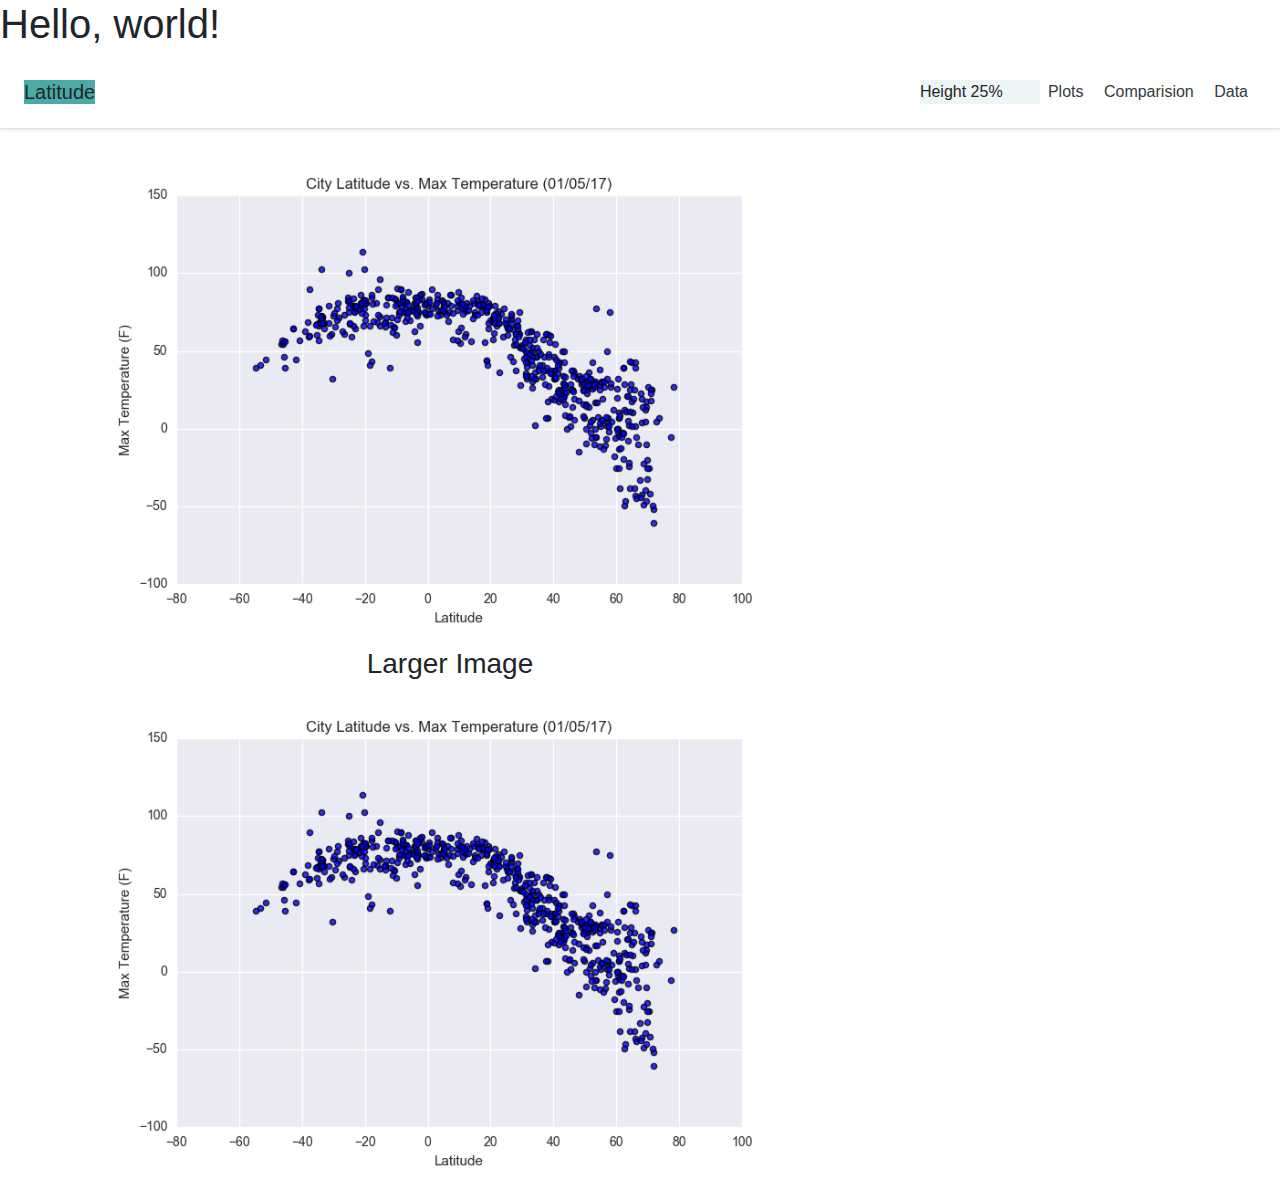
==== index.html @ 48bcdd1a "changes" ====
<!DOCTYPE html>
<html lang="en">

<head>
  <meta charset="UTF-8">
  <meta name="viewport" content="width=device-width, initial-scale=1, shrink-to-fit=no">

   <!-- Bootstrap CSS -->
  <link rel="stylesheet" href="https://stackpath.bootstrapcdn.com/bootstrap/4.4.1/css/bootstrap.min.css" integrity="sha384-Vkoo8x4CGsO3+Hhxv8T/Q5PaXtkKtu6ug5TOeNV6gBiFeWPGFN9MuhOf23Q9Ifjh" crossorigin="anonymous">

  <title>Hello, world!</title>
</head>

<body>
    <h1>Hello, world!</h1>

    <div class="d-flex flex-column flex-md-row align-items-center p-3 px-md-4 mb-3 bg-white border-bottom shadow-sm">
      <h5 class="my-0 mr-md-auto font-weight-normal" style= "background-color: rgba(74, 170, 165)">Latitude</h5>
      <div class="h-25 d-inline-block" style="width: 120px; background-color: rgba(74, 170, 165, 0.1)">Height 25%</div>
      <nav class="my-2 my-md-12 mr-md-50">
        <a class="p-2 text-dark" href="#">Plots</a>
        <a class="p-2 text-dark" href="#">Comparision</a>
        <a class="p-2 text-dark" href="#">Data</a>
      </nav>
    </div>

 <div class = "container align-items-center">
    <div class = "row align-items-center">
        <div class = "col-md-8 text-center">
          <div class="box gray"><img src= "Homework\images\Fig1.png" class="img-fluid" alt="Responsive image"></div>
          <h3> Larger Image</h3>
          <img src="Homework\images\Fig1.png" class="img-fluid" alt="Responsive image">
        <!-- </div>
        <div class = "col-md-4 text-center">
          <h3>Smaller Image</h3>
          <img src= "Homework\images\Fig2.png" alt="Your Name">
        </div> -->
    </div>
  </div>

  <!-- <div class="row">
    <div class="col-sm-6 col-md-3">
      <div class="box purple">col-sm-6 col-md-3</div>
    </div>
    <div class="col-sm-6 col-md-3">
      <div class="box purple">col-sm-6 col-md-3</div>
    </div>
    <div class="col-sm-6 col-md-3">
      <div class="box purple">col-sm-6 col-md-3</div>
    </div>
    <div class="col-sm-6 col-md-3">
      <div class="box background-color: rgba(0,0,255,.1)">col-sm-6 col-md-3</div>
    </div>
  </div>

  <div style="height: 100px; background-color: rgba(74, 170, 165, 0.1);">
    <div class="h-25 d-inline-block" style="width: 120px; background-color: rgba(74, 170, 165, 0.1)">Height 25%</div>
    <div class="h-50 d-inline-block" style="width: 120px; background-color: rgba(0,0,255,.1)">Height 50%</div>
    <div class="h-75 d-inline-block" style="width: 120px; background-color: rgba(0,0,255,.1)">Height 75%</div>
    <div class="h-100 d-inline-block" style="width: 120px; background-color: rgba(0,0,255,.1)">Height 100%</div>
  </div> -->


<script src="https://code.jquery.com/jquery-3.4.1.slim.min.js" integrity="sha384-J6qa4849blE2+poT4WnyKhv5vZF5SrPo0iEjwBvKU7imGFAV0wwj1yYfoRSJoZ+n" crossorigin="anonymous"></script>
<script src="https://cdn.jsdelivr.net/npm/popper.js@1.16.0/dist/umd/popper.min.js" integrity="sha384-Q6E9RHvbIyZFJoft+2mJbHaEWldlvI9IOYy5n3zV9zzTtmI3UksdQRVvoxMfooAo" crossorigin="anonymous"></script>
<script src="https://stackpath.bootstrapcdn.com/bootstrap/4.4.1/js/bootstrap.min.js" integrity="sha384-wfSDF2E50Y2D1uUdj0O3uMBJnjuUD4Ih7YwaYd1iqfktj0Uod8GCExl3Og8ifwB6" crossorigin="anonymous"></script>

</body>

</html>
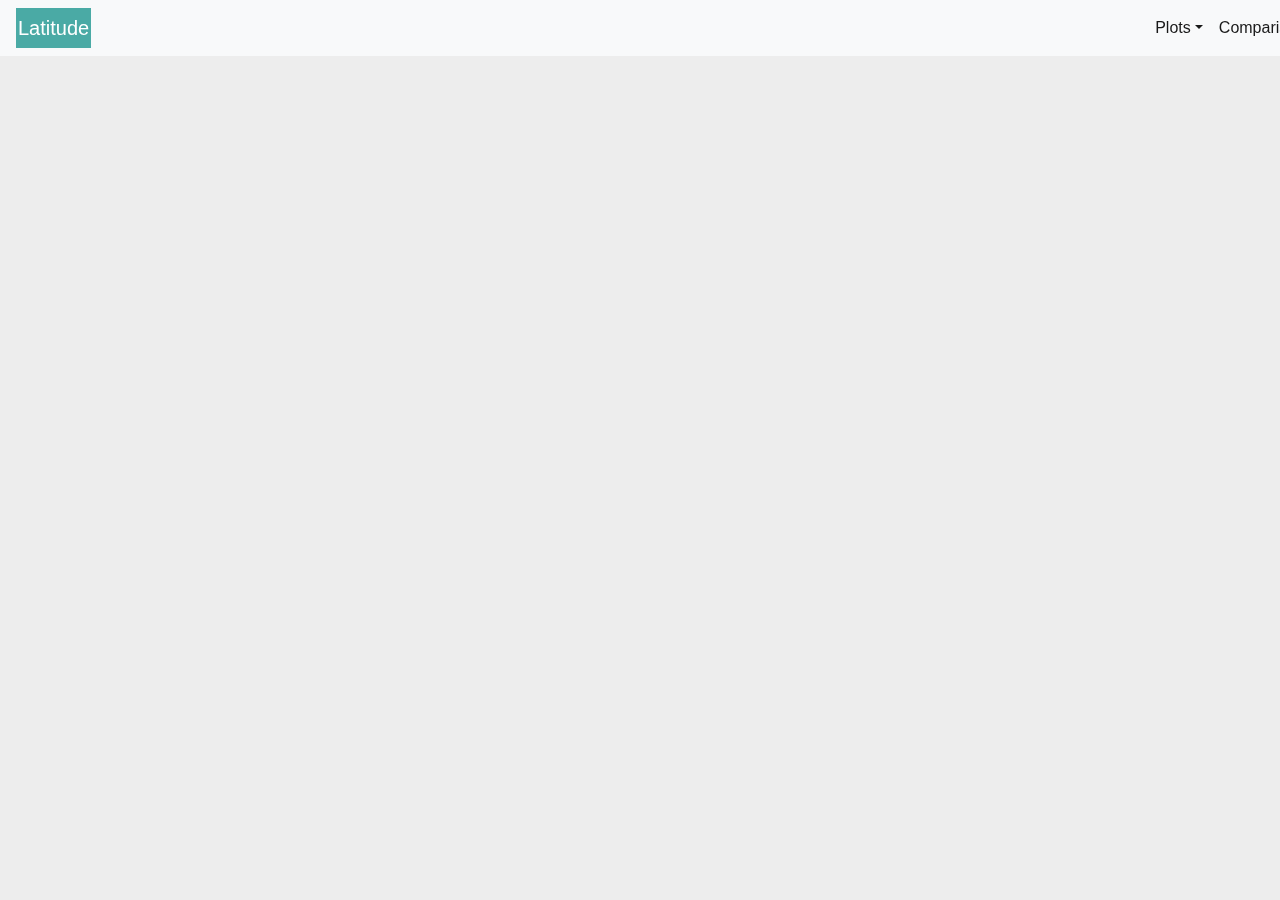
==== commit 7aad5586: "changes" ====
--- a/index.html
+++ b/index.html
@@ -11,6 +11,53 @@
   <title>Hello, world!</title>
 </head>
 
+<body style="background-color:  rgba(237, 237, 237);">
+
+<div class ="container">
+  <div class="row">
+    <div class = "col-md-2 text-center">
+  <nav class="navbar navbar-expand-md navbar-light fixed-top bg-light">
+    <a class="navbar-brand" style= "padding-left: 2px; padding-right: 2px; background-color: rgba(74, 170, 165); color: white;" href="#">Latitude</a>
+    <button class="navbar-toggler" type="button" data-toggle="collapse" data-target="#navbarsExampleDefault" aria-controls="navbarsExampleDefault" aria-expanded="false" aria-label="Toggle navigation">
+    <span class="navbar-toggler-icon"></span>
+    </button>
+     <div class = "col-md-10 text-center">
+     </div>
+        <div class="collapse navbar-collapse" id="navbarsExampleDefault">
+          <ul class="navbar-nav align-right">
+          <li class="nav-item dropdown active">
+            <a class="nav-link dropdown-toggle" href="#" id="dropdown01" data-toggle="dropdown" aria-haspopup="true" aria-expanded="false">Plots</a>
+            <div class="dropdown-menu" aria-labelledby="dropdown01">
+              <a class="dropdown-item" href="#">Max Temperature</a>
+              <a class="dropdown-item" href="#">Humidity</a>
+              <a class="dropdown-item" href="#">Cloudiness</a>
+              <a class="dropdown-item" href="#">Wind Speed</a>
+            <li class="nav-item active">
+              <a class="nav-link" href="#">Comparision<span class="sr-only">(current)</span></a>
+            </li>
+            <li class="nav-item active">
+              <a class="nav-link" href="#">Data</a>
+            </li>
+            </div> 
+          </li>
+        </ul>
+    </div>
+  </div>
+</div>  
+</nav>
+
+
+
+
+
+
+
+
+
+
+
+
+<!-- 
 <body>
     <h1>Hello, world!</h1>
 
@@ -22,21 +69,21 @@
         <a class="p-2 text-dark" href="#">Comparision</a>
         <a class="p-2 text-dark" href="#">Data</a>
       </nav>
-    </div>
+    </div> -->
 
- <div class = "container align-items-center">
+ <!-- <div class = "container align-items-center" style="background-color: chartreuse;">
     <div class = "row align-items-center">
         <div class = "col-md-8 text-center">
           <div class="box gray"><img src= "Homework\images\Fig1.png" class="img-fluid" alt="Responsive image"></div>
           <h3> Larger Image</h3>
           <img src="Homework\images\Fig1.png" class="img-fluid" alt="Responsive image">
-        <!-- </div>
+         </div>
         <div class = "col-md-4 text-center">
           <h3>Smaller Image</h3>
           <img src= "Homework\images\Fig2.png" alt="Your Name">
-        </div> -->
-    </div>
-  </div>
+        </div> --> -->
+    <!-- </div>
+  </div> -->
 
   <!-- <div class="row">
     <div class="col-sm-6 col-md-3">
@@ -58,7 +105,7 @@
     <div class="h-50 d-inline-block" style="width: 120px; background-color: rgba(0,0,255,.1)">Height 50%</div>
     <div class="h-75 d-inline-block" style="width: 120px; background-color: rgba(0,0,255,.1)">Height 75%</div>
     <div class="h-100 d-inline-block" style="width: 120px; background-color: rgba(0,0,255,.1)">Height 100%</div>
-  </div> -->
+  </div> --> 
 
 
 <script src="https://code.jquery.com/jquery-3.4.1.slim.min.js" integrity="sha384-J6qa4849blE2+poT4WnyKhv5vZF5SrPo0iEjwBvKU7imGFAV0wwj1yYfoRSJoZ+n" crossorigin="anonymous"></script>
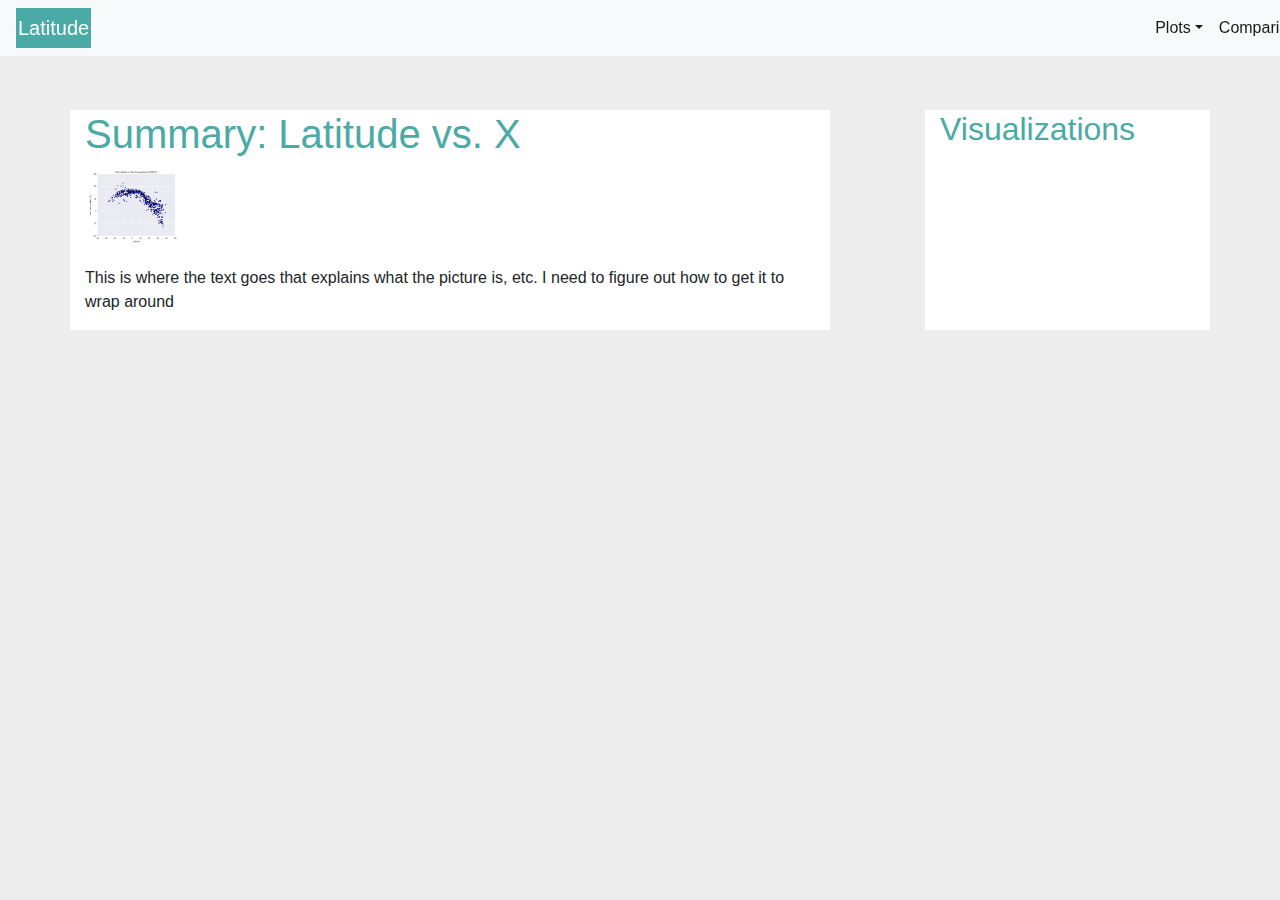
==== commit b5fe0b4e: "changes" ====
--- a/index.html
+++ b/index.html
@@ -46,15 +46,25 @@
 </div>  
 </nav>
 
+<div class="container" style="padding-top: 100px">
+<div class="row" style="background-color: rgba(237, 237, 237);">
+</div>
+</div>
 
-
-
-
-
-
-
-
-
+<div class="container" style="padding-top: 10px">
+  <!-- Example row of columns -->
+  <div class="row">
+    <div class="col-md-8" style="background-color: white">
+      <h1 style="color: rgba(74, 170, 165) ;">Summary: Latitude vs. X</h1>
+         <img src="Homework\images\Fig1.png"  class="img-fluid" alt="Responsive image" style="padding-bottom: 20px; height: 100px; width: 100px">
+          <p>This is where the text goes that explains what the picture is, etc. I need to figure out how to get it to wrap around</p> 
+    </div>
+    <div class="col-md-1" style="background-color: rgba(237, 237, 237);"></div>
+    <div class="col-md-3" style="background-color: white">
+      <h2  style="color: rgba(74, 170, 165);">Visualizations</h2>
+  
+    </div>
+  </div>
 
 
 <!-- 
@@ -81,7 +91,7 @@
         <div class = "col-md-4 text-center">
           <h3>Smaller Image</h3>
           <img src= "Homework\images\Fig2.png" alt="Your Name">
-        </div> --> -->
+        </div> -->
     <!-- </div>
   </div> -->
 
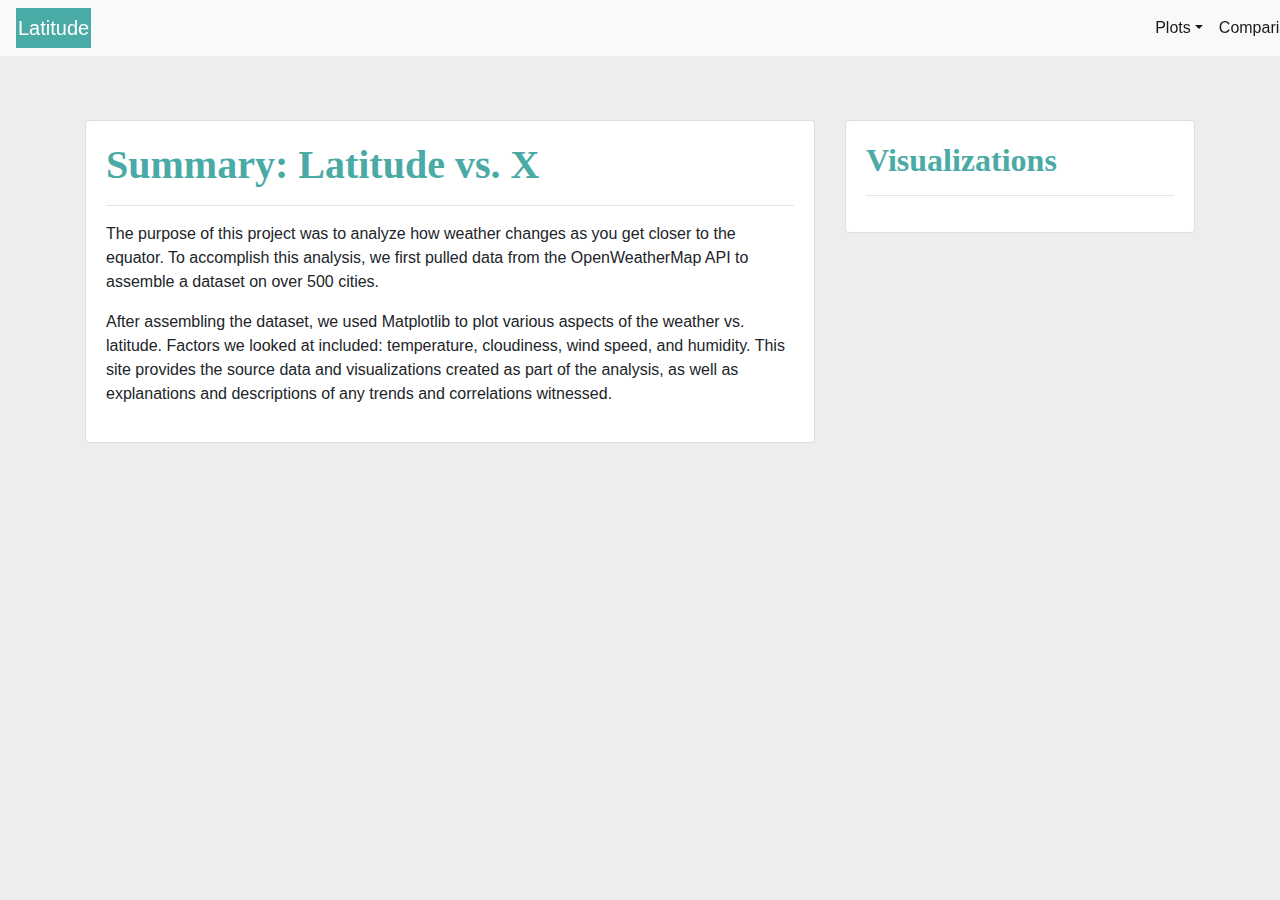
==== commit 83124f0b: "changes" ====
--- a/index.html
+++ b/index.html
@@ -7,7 +7,7 @@
 
    <!-- Bootstrap CSS -->
   <link rel="stylesheet" href="https://stackpath.bootstrapcdn.com/bootstrap/4.4.1/css/bootstrap.min.css" integrity="sha384-Vkoo8x4CGsO3+Hhxv8T/Q5PaXtkKtu6ug5TOeNV6gBiFeWPGFN9MuhOf23Q9Ifjh" crossorigin="anonymous">
-
+  <link rel="stylesheet" type="text/css" href="style.css">
   <title>Hello, world!</title>
 </head>
 
@@ -51,20 +51,29 @@
 </div>
 </div>
 
-<div class="container" style="padding-top: 10px">
-  <!-- Example row of columns -->
-  <div class="row">
-    <div class="col-md-8" style="background-color: white">
-      <h1 style="color: rgba(74, 170, 165) ;">Summary: Latitude vs. X</h1>
-         <img src="Homework\images\Fig1.png"  class="img-fluid" alt="Responsive image" style="padding-bottom: 20px; height: 100px; width: 100px">
-          <p>This is where the text goes that explains what the picture is, etc. I need to figure out how to get it to wrap around</p> 
-    </div>
-    <div class="col-md-1" style="background-color: rgba(237, 237, 237);"></div>
-    <div class="col-md-3" style="background-color: white">
-      <h2  style="color: rgba(74, 170, 165);">Visualizations</h2>
-  
+<div class="container" style="padding-top: 20px">
+<div class="row">
+  <div class="col-sm-8">
+    <div class="card">
+      <div class="card-body">
+        <h1>Summary: Latitude vs. X</h1>
+        <hr>
+        <!-- <img src= "Homework\images\Fig1.png" alt="Responsive image" style="height: 50px; width: 50px;"></div> -->
+        <p class="wrap-text">The purpose of this project was to analyze how weather changes as you get closer to the equator. To accomplish this analysis, we first pulled data from the OpenWeatherMap API to assemble a dataset on over 500 cities. </p> 
+        <p class="flex-wrap">After assembling the dataset, we used Matplotlib to plot various aspects of the weather vs. latitude. Factors we looked at included: temperature, cloudiness, wind speed, and humidity. This site provides the source data and visualizations created as part of the analysis, as well as explanations and descriptions of any trends and correlations witnessed. </p>
+      </div>
     </div>
   </div>
+  <div class="col-sm-4">
+    <div class="card">
+      <div class="card-body">
+        <h2>Visualizations</h2>
+      <hr>
+      </div>
+    </div>
+  </div>
+</div>
+
 
 
 <!-- 
--- a/style.css
+++ b/style.css
@@ -0,0 +1,11 @@
+h1 {
+    font-family: 'Garamond', Times, serif;
+    font-weight: bold;
+    color: rgba(74, 170, 165);
+  }
+
+h2{
+  font-family: 'Garamond', Times, serif;
+    font-weight: bold;
+    color: rgba(74, 170, 165);
+}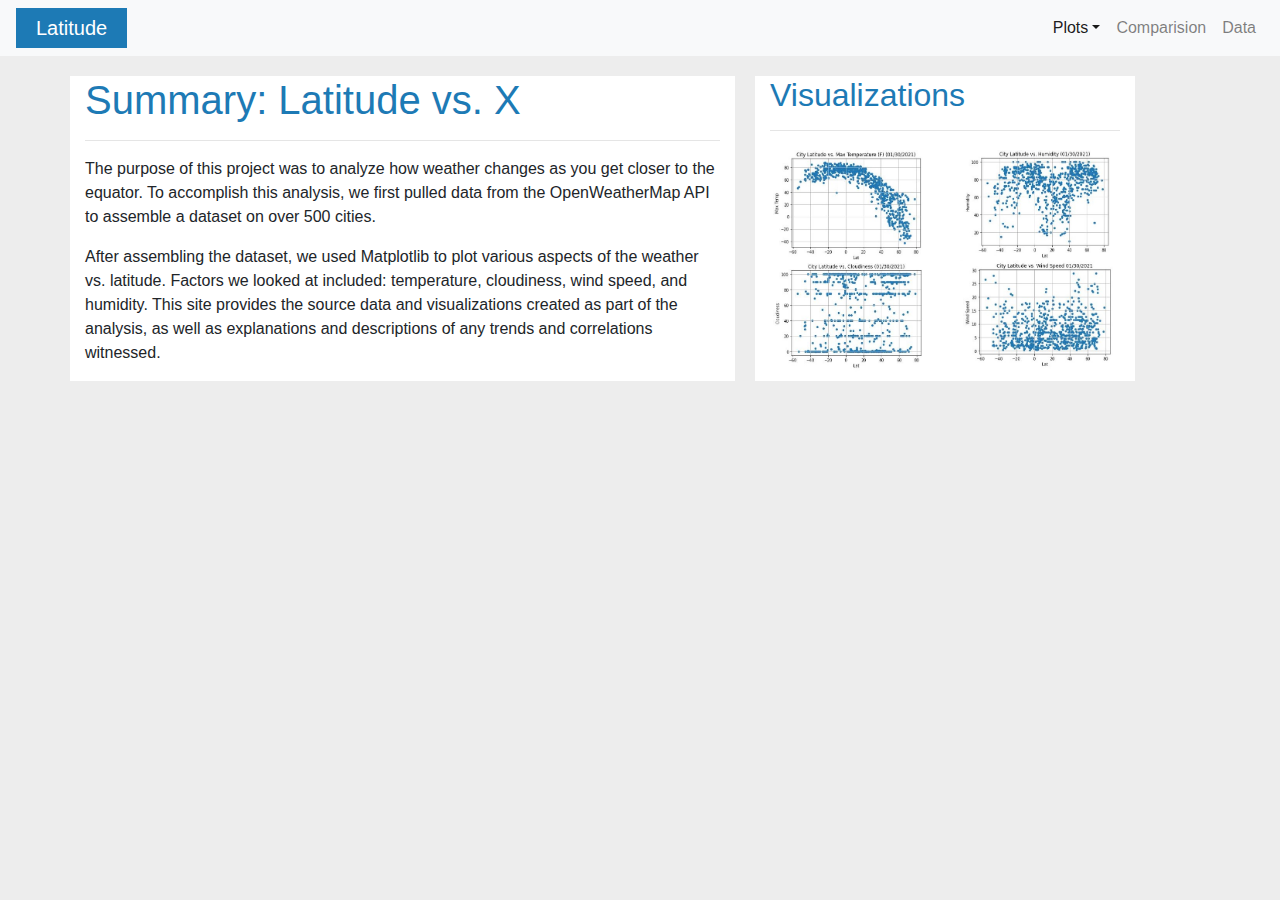
==== commit e6a85475: "added files" ====
--- a/index.html
+++ b/index.html
@@ -1,3 +1,4 @@
+
 <!DOCTYPE html>
 <html lang="en">
 
@@ -8,123 +9,73 @@
    <!-- Bootstrap CSS -->
   <link rel="stylesheet" href="https://stackpath.bootstrapcdn.com/bootstrap/4.4.1/css/bootstrap.min.css" integrity="sha384-Vkoo8x4CGsO3+Hhxv8T/Q5PaXtkKtu6ug5TOeNV6gBiFeWPGFN9MuhOf23Q9Ifjh" crossorigin="anonymous">
   <link rel="stylesheet" type="text/css" href="style.css">
-  <title>Hello, world!</title>
+  <title>Main</title>
 </head>
+
 
 <body style="background-color:  rgba(237, 237, 237);">
 
-<div class ="container">
-  <div class="row">
-    <div class = "col-md-2 text-center">
-  <nav class="navbar navbar-expand-md navbar-light fixed-top bg-light">
-    <a class="navbar-brand" style= "padding-left: 2px; padding-right: 2px; background-color: rgba(74, 170, 165); color: white;" href="#">Latitude</a>
-    <button class="navbar-toggler" type="button" data-toggle="collapse" data-target="#navbarsExampleDefault" aria-controls="navbarsExampleDefault" aria-expanded="false" aria-label="Toggle navigation">
-    <span class="navbar-toggler-icon"></span>
-    </button>
-     <div class = "col-md-10 text-center">
-     </div>
-        <div class="collapse navbar-collapse" id="navbarsExampleDefault">
-          <ul class="navbar-nav align-right">
-          <li class="nav-item dropdown active">
-            <a class="nav-link dropdown-toggle" href="#" id="dropdown01" data-toggle="dropdown" aria-haspopup="true" aria-expanded="false">Plots</a>
-            <div class="dropdown-menu" aria-labelledby="dropdown01">
-              <a class="dropdown-item" href="#">Max Temperature</a>
-              <a class="dropdown-item" href="#">Humidity</a>
-              <a class="dropdown-item" href="#">Cloudiness</a>
-              <a class="dropdown-item" href="#">Wind Speed</a>
-            <li class="nav-item active">
-              <a class="nav-link" href="#">Comparision<span class="sr-only">(current)</span></a>
-            </li>
-            <li class="nav-item active">
-              <a class="nav-link" href="#">Data</a>
-            </li>
-            </div> 
-          </li>
-        </ul>
-    </div>
-  </div>
-</div>  
-</nav>
 
-<div class="container" style="padding-top: 100px">
-<div class="row" style="background-color: rgba(237, 237, 237);">
+    <nav class="navbar navbar-expand-sm navbar-light bg-light navbar-custom" >
+        <a class="navbar-brand" href="index.html">Latitude</a>
+        <button class="navbar-toggler" type="button" data-toggle="collapse" data-target="#navbarNav">
+            <span class="navbar-toggler-icon"></span>
+        </button>
+        <div class="collapse navbar-collapse navbar-custom" id="navbarNav">
+            <ul class="navbar-nav mr-auto">
+            </ul>
+            <ul class="navbar-nav">
+                <li class="nav-item dropdown active">
+                    <a class="nav-link dropdown-toggle" href="#" data-toggle="dropdown">Plots</a>
+                    <div class="dropdown-menu">
+                      <a class="dropdown-item" href="Max Temperature.html">Max Temperature</a>
+                      <a class="dropdown-item" href="Humidity.html">Humidity</a>
+                      <a class="dropdown-item" href="Cloudiness.html">Cloudiness</a>
+                      <a class="dropdown-item" href="Wind Speed.html">Wind Speed</a>
+                    </div>
+                  </li>
+                <li class="nav-item">
+                    <a class="nav-link" href="Comparision.html">Comparision</a>
+                </li>
+                <li class="nav-item">
+                    <a class="nav-link" href="Data.html">Data</a>
+                </li>
+            </ul>
+        </div>
+    </nav>
+ 
+
+<div class="container" style="padding-top: 20px">
+    <div class="row"> 
+        <div class="col-md-7 blog-main" style="background-color: white"> 
+            <h1>Summary: Latitude vs. X</h1>
+        <hr>
+        <p>The purpose of this project was to analyze how weather changes as you get closer to the equator. To accomplish this analysis, we first pulled data from the OpenWeatherMap API to assemble a dataset on over 500 cities.</p>
+          <p>After assembling the dataset, we used Matplotlib to plot various aspects of the weather vs. latitude. Factors we looked at included: temperature, cloudiness, wind speed, and humidity. This site provides the source data and visualizations created as part of the analysis, as well as explanations and descriptions of any trends and correlations witnessed.</p>              
+       </div>
+
+       <div class="col-sm-1" style="margin-right: -75px"></div>
+
+<aside class="col-md-4 blog-sidebar" style="background-color: white">
+    <h2>Visualizations</h2>
+      <hr>
+    <div class="row">
+        <div class="col-3 col-md-6">
+           <a href="Max Temperature.html"><img alt="MaxTemp" src="output\latitude_vs_temp.JPG" class="img-fluid"></a>
+        </div>
+        <div class="col-3 col-md-6">
+          <a href="Humidity.html"><img alt="Humidity" src="output\latitude_vs_humidity.JPG" class="img-fluid" ></a>
+        </div>
+        <div class="col-3 col-md-6">
+          <a href="Cloudiness.html"><img alt="Cloudiness" src="output\latitude_vs_cloudiness.JPG" class="img-fluid"></a>
+        </div>
+        <div class="col-3 col-md-6">
+          <a href="Wind Speed.html"><img alt="Windspeed" src="output\latitude_vs_windspeed.JPG" class="img-fluid"></a>
+        </div>
+    </div>    
+  </aside>
 </div>
 </div>
-
-<div class="container" style="padding-top: 20px">
-<div class="row">
-  <div class="col-sm-8">
-    <div class="card">
-      <div class="card-body">
-        <h1>Summary: Latitude vs. X</h1>
-        <hr>
-        <!-- <img src= "Homework\images\Fig1.png" alt="Responsive image" style="height: 50px; width: 50px;"></div> -->
-        <p class="wrap-text">The purpose of this project was to analyze how weather changes as you get closer to the equator. To accomplish this analysis, we first pulled data from the OpenWeatherMap API to assemble a dataset on over 500 cities. </p> 
-        <p class="flex-wrap">After assembling the dataset, we used Matplotlib to plot various aspects of the weather vs. latitude. Factors we looked at included: temperature, cloudiness, wind speed, and humidity. This site provides the source data and visualizations created as part of the analysis, as well as explanations and descriptions of any trends and correlations witnessed. </p>
-      </div>
-    </div>
-  </div>
-  <div class="col-sm-4">
-    <div class="card">
-      <div class="card-body">
-        <h2>Visualizations</h2>
-      <hr>
-      </div>
-    </div>
-  </div>
-</div>
-
-
-
-<!-- 
-<body>
-    <h1>Hello, world!</h1>
-
-    <div class="d-flex flex-column flex-md-row align-items-center p-3 px-md-4 mb-3 bg-white border-bottom shadow-sm">
-      <h5 class="my-0 mr-md-auto font-weight-normal" style= "background-color: rgba(74, 170, 165)">Latitude</h5>
-      <div class="h-25 d-inline-block" style="width: 120px; background-color: rgba(74, 170, 165, 0.1)">Height 25%</div>
-      <nav class="my-2 my-md-12 mr-md-50">
-        <a class="p-2 text-dark" href="#">Plots</a>
-        <a class="p-2 text-dark" href="#">Comparision</a>
-        <a class="p-2 text-dark" href="#">Data</a>
-      </nav>
-    </div> -->
-
- <!-- <div class = "container align-items-center" style="background-color: chartreuse;">
-    <div class = "row align-items-center">
-        <div class = "col-md-8 text-center">
-          <div class="box gray"><img src= "Homework\images\Fig1.png" class="img-fluid" alt="Responsive image"></div>
-          <h3> Larger Image</h3>
-          <img src="Homework\images\Fig1.png" class="img-fluid" alt="Responsive image">
-         </div>
-        <div class = "col-md-4 text-center">
-          <h3>Smaller Image</h3>
-          <img src= "Homework\images\Fig2.png" alt="Your Name">
-        </div> -->
-    <!-- </div>
-  </div> -->
-
-  <!-- <div class="row">
-    <div class="col-sm-6 col-md-3">
-      <div class="box purple">col-sm-6 col-md-3</div>
-    </div>
-    <div class="col-sm-6 col-md-3">
-      <div class="box purple">col-sm-6 col-md-3</div>
-    </div>
-    <div class="col-sm-6 col-md-3">
-      <div class="box purple">col-sm-6 col-md-3</div>
-    </div>
-    <div class="col-sm-6 col-md-3">
-      <div class="box background-color: rgba(0,0,255,.1)">col-sm-6 col-md-3</div>
-    </div>
-  </div>
-
-  <div style="height: 100px; background-color: rgba(74, 170, 165, 0.1);">
-    <div class="h-25 d-inline-block" style="width: 120px; background-color: rgba(74, 170, 165, 0.1)">Height 25%</div>
-    <div class="h-50 d-inline-block" style="width: 120px; background-color: rgba(0,0,255,.1)">Height 50%</div>
-    <div class="h-75 d-inline-block" style="width: 120px; background-color: rgba(0,0,255,.1)">Height 75%</div>
-    <div class="h-100 d-inline-block" style="width: 120px; background-color: rgba(0,0,255,.1)">Height 100%</div>
-  </div> --> 
 
 
 <script src="https://code.jquery.com/jquery-3.4.1.slim.min.js" integrity="sha384-J6qa4849blE2+poT4WnyKhv5vZF5SrPo0iEjwBvKU7imGFAV0wwj1yYfoRSJoZ+n" crossorigin="anonymous"></script>
@@ -133,5 +84,4 @@
 
 </body>
 
-</html>
-
+</html>--- a/style.css
+++ b/style.css
@@ -1,11 +1,43 @@
 h1 {
-    font-family: 'Garamond', Times, serif;
-    font-weight: bold;
-    color: rgba(74, 170, 165);
+
+
+    color: rgba(29, 122, 181);
   }
 
 h2{
-  font-family: 'Garamond', Times, serif;
+
+ 
+    color: rgba(29, 122, 181);
+}
+
+h3{
+
     font-weight: bold;
-    color: rgba(74, 170, 165);
-}+    color: white;
+}
+
+/* .row [class*='col-'] {
+  background-color: white;
+  background-clip: content-box;
+  min-height: 20px;
+} */
+  /* Modify the background color */ 
+          
+
+/* Modify brand and text color */ 
+
+
+
+.navbar-custom .navbar-brand{ 
+
+
+  color: white;
+  background-color: rgba(29, 122, 181);
+  padding-right: 20px;
+  padding-left: 20px;
+}
+/* 
+img {
+  width: 160px;
+  height: 125px;
+} */